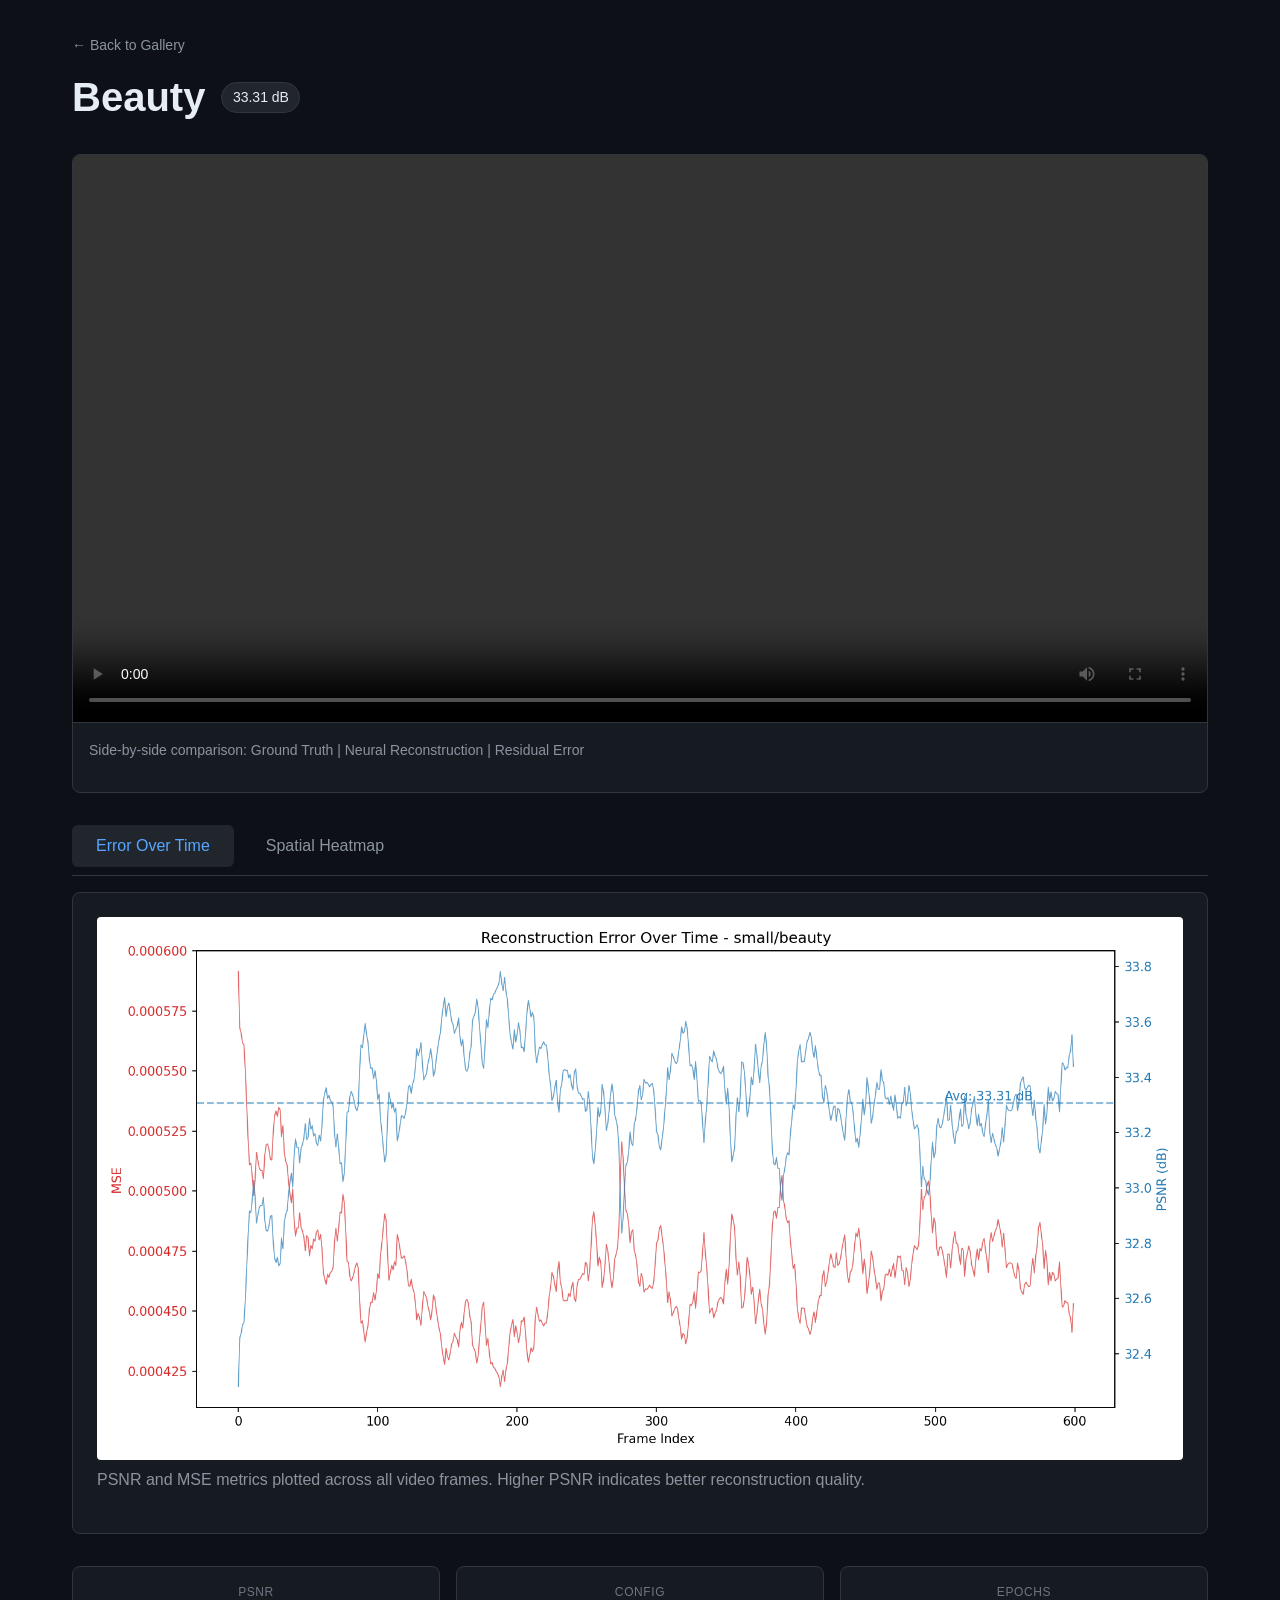
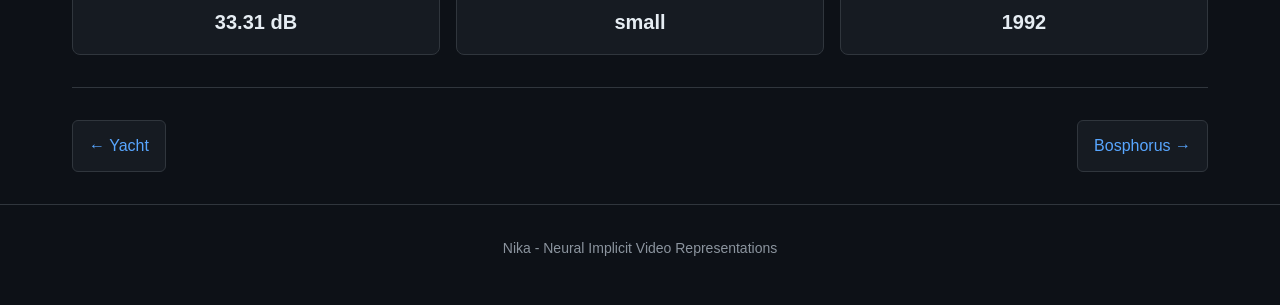
==== docs/videos/beauty.html @ c925d5ab "feat: static assets for github.io page" ====
<!DOCTYPE html>
<html lang="en">
<head>
    <meta charset="UTF-8">
    <meta name="viewport" content="width=device-width, initial-scale=1.0">
    <title>Beauty - Nika</title>
    <link rel="stylesheet" href="../css/style.css">
</head>
<body>
    <main class="container">
        <a href="../index.html" class="back-link">&larr; Back to Gallery</a>

        <div class="detail-header">
            <h1>Beauty</h1>
            <span class="psnr-badge">33.31 dB</span>
        </div>

        <section class="video-section">
            <div class="video-container">
                <video controls preload="metadata">
                    <source src="../assets/videos/small_beauty_comparison.mp4" type="video/mp4">
                    Your browser does not support the video tag.
                </video>
                <p class="video-caption">
                    Side-by-side comparison: Ground Truth | Neural Reconstruction | Residual Error
                </p>
            </div>
        </section>

        <section class="tabs">
            <div class="tab-buttons">
                <button class="tab-button active" data-tab="error-time">Error Over Time</button>
                <button class="tab-button" data-tab="spatial">Spatial Heatmap</button>
            </div>

            <div class="tab-content active" id="error-time">
                <div class="tab-panel">
                    <img src="../assets/plots/small_beauty_error_over_time.png"
                         alt="Beauty error over time"
                         class="lightbox-trigger">
                    <p>PSNR and MSE metrics plotted across all video frames. Higher PSNR indicates better reconstruction quality.</p>
                </div>
            </div>

            <div class="tab-content" id="spatial">
                <div class="tab-panel">
                    <img src="../assets/plots/small_beauty_spatial_heatmap.png"
                         alt="Beauty spatial heatmap"
                         class="lightbox-trigger">
                    <p>Spatial distribution of reconstruction error. Brighter regions indicate higher error concentrations.</p>
                </div>
            </div>
        </section>

        <section class="metadata-grid">
            <div class="metadata-item">
                <div class="metadata-label">PSNR</div>
                <div class="metadata-value">33.31 dB</div>
            </div>
            <div class="metadata-item">
                <div class="metadata-label">Config</div>
                <div class="metadata-value">small</div>
            </div>
            <div class="metadata-item">
                <div class="metadata-label">Epochs</div>
                <div class="metadata-value">1992</div>
            </div>
        </section>

        <nav class="video-nav">
            <a href="yacht.html" class="nav-link">&larr; Yacht</a>
            <a href="bosphorus.html" class="nav-link">Bosphorus &rarr;</a>
        </nav>
    </main>

    <div class="lightbox" id="lightbox">
        <button class="lightbox-close">&times;</button>
        <img src="" alt="Enlarged view">
    </div>

    <footer>
        <p>Nika - Neural Implicit Video Representations</p>
    </footer>

    <script src="../js/main.js"></script>
</body>
</html>
---- docs/css/style.css ----
/* Reset and base styles */
*, *::before, *::after {
    box-sizing: border-box;
    margin: 0;
    padding: 0;
}

:root {
    --bg-primary: #0d1117;
    --bg-secondary: #161b22;
    --bg-tertiary: #21262d;
    --text-primary: #e6edf3;
    --text-secondary: #8b949e;
    --text-muted: #6e7681;
    --accent: #58a6ff;
    --accent-hover: #79b8ff;
    --border: #30363d;
    --success: #3fb950;
    --warning: #d29922;
    --danger: #f85149;
    --card-shadow: 0 4px 6px rgba(0, 0, 0, 0.3);
    --transition: 0.2s ease;
}

html {
    font-size: 16px;
    scroll-behavior: smooth;
}

body {
    font-family: -apple-system, BlinkMacSystemFont, 'Segoe UI', 'Noto Sans', Helvetica, Arial, sans-serif;
    background-color: var(--bg-primary);
    color: var(--text-primary);
    line-height: 1.6;
    min-height: 100vh;
}

/* Typography */
h1, h2, h3, h4 {
    font-weight: 600;
    line-height: 1.25;
    margin-bottom: 0.5em;
}

h1 { font-size: 2.5rem; }
h2 { font-size: 1.75rem; }
h3 { font-size: 1.25rem; }

p {
    margin-bottom: 1em;
    color: var(--text-secondary);
}

a {
    color: var(--accent);
    text-decoration: none;
    transition: color var(--transition);
}

a:hover {
    color: var(--accent-hover);
}

ul {
    list-style-position: inside;
    margin-bottom: 1em;
    color: var(--text-secondary);
}

li {
    margin-bottom: 0.5em;
}

/* Layout */
.container {
    max-width: 1200px;
    margin: 0 auto;
    padding: 2rem;
}

/* Hero Section */
.hero {
    background: linear-gradient(135deg, var(--bg-secondary) 0%, var(--bg-primary) 100%);
    border-bottom: 1px solid var(--border);
    padding: 4rem 2rem;
    text-align: center;
}

.hero-content {
    max-width: 800px;
    margin: 0 auto;
}

.hero h1 {
    font-size: 3.5rem;
    background: linear-gradient(135deg, var(--accent) 0%, #a371f7 100%);
    -webkit-background-clip: text;
    -webkit-text-fill-color: transparent;
    background-clip: text;
    margin-bottom: 0.25em;
}

.hero .subtitle {
    font-size: 1.5rem;
    color: var(--text-primary);
    margin-bottom: 1rem;
}

.hero .description {
    font-size: 1.1rem;
    max-width: 600px;
    margin: 0 auto;
}

/* Gallery Section */
.gallery {
    margin-bottom: 3rem;
}

.gallery h2 {
    margin-bottom: 0.5rem;
}

.gallery-intro {
    margin-bottom: 2rem;
}

/* Card Grid */
.card-grid {
    display: grid;
    grid-template-columns: repeat(auto-fill, minmax(280px, 1fr));
    gap: 1.5rem;
}

.card {
    background: var(--bg-secondary);
    border: 1px solid var(--border);
    border-radius: 8px;
    overflow: hidden;
    transition: transform var(--transition), box-shadow var(--transition), border-color var(--transition);
    display: block;
    color: inherit;
}

.card:hover {
    transform: translateY(-4px);
    box-shadow: var(--card-shadow);
    border-color: var(--accent);
}

.card-image {
    aspect-ratio: 16 / 10;
    overflow: hidden;
    background: var(--bg-tertiary);
}

.card-image img {
    width: 100%;
    height: 100%;
    object-fit: cover;
    transition: transform var(--transition);
}

.card:hover .card-image img {
    transform: scale(1.05);
}

.card-content {
    padding: 1rem;
}

.card-content h3 {
    margin-bottom: 0.5rem;
    color: var(--text-primary);
}

.card-meta {
    display: flex;
    gap: 1rem;
    font-size: 0.875rem;
    color: var(--text-muted);
    margin-top: 0.75rem;
}

/* PSNR Badge */
.psnr-badge {
    display: inline-block;
    padding: 0.25em 0.75em;
    background: var(--bg-tertiary);
    border: 1px solid var(--border);
    border-radius: 20px;
    font-size: 0.875rem;
    font-weight: 500;
    color: var(--text-primary);
}


/* About Section */
.about {
    background: var(--bg-secondary);
    border: 1px solid var(--border);
    border-radius: 8px;
    padding: 2rem;
    margin-bottom: 2rem;
}

.about h2 {
    margin-bottom: 1rem;
}

.about ul {
    margin-left: 1rem;
}

/* Footer */
footer {
    text-align: center;
    padding: 2rem;
    border-top: 1px solid var(--border);
    color: var(--text-muted);
    font-size: 0.875rem;
}

/* Detail Page Styles */
.detail-header {
    display: flex;
    align-items: center;
    gap: 1rem;
    margin-bottom: 2rem;
    flex-wrap: wrap;
}

.detail-header h1 {
    margin-bottom: 0;
}

.back-link {
    display: inline-flex;
    align-items: center;
    gap: 0.5rem;
    color: var(--text-secondary);
    font-size: 0.875rem;
    margin-bottom: 1rem;
}

.back-link:hover {
    color: var(--accent);
}

/* Video Player */
.video-section {
    margin-bottom: 2rem;
}

.video-container {
    background: var(--bg-secondary);
    border: 1px solid var(--border);
    border-radius: 8px;
    overflow: hidden;
}

.video-container video {
    width: 100%;
    display: block;
}

.video-caption {
    padding: 1rem;
    font-size: 0.875rem;
    color: var(--text-secondary);
    border-top: 1px solid var(--border);
}

/* Tabs */
.tabs {
    margin-bottom: 2rem;
}

.tab-buttons {
    display: flex;
    gap: 0.5rem;
    margin-bottom: 1rem;
    border-bottom: 1px solid var(--border);
    padding-bottom: 0.5rem;
}

.tab-button {
    padding: 0.75rem 1.5rem;
    background: transparent;
    border: none;
    border-radius: 6px;
    color: var(--text-secondary);
    font-size: 1rem;
    cursor: pointer;
    transition: background var(--transition), color var(--transition);
}

.tab-button:hover {
    background: var(--bg-tertiary);
    color: var(--text-primary);
}

.tab-button.active {
    background: var(--bg-tertiary);
    color: var(--accent);
}

.tab-content {
    display: none;
}

.tab-content.active {
    display: block;
}

.tab-panel {
    background: var(--bg-secondary);
    border: 1px solid var(--border);
    border-radius: 8px;
    padding: 1.5rem;
}

.tab-panel img {
    max-width: 100%;
    height: auto;
    border-radius: 4px;
    cursor: pointer;
    transition: opacity var(--transition);
}

.tab-panel img:hover {
    opacity: 0.9;
}

/* Metadata Grid */
.metadata-grid {
    display: grid;
    grid-template-columns: repeat(auto-fit, minmax(150px, 1fr));
    gap: 1rem;
    margin-top: 1.5rem;
}

.metadata-item {
    background: var(--bg-secondary);
    border: 1px solid var(--border);
    border-radius: 8px;
    padding: 1rem;
    text-align: center;
}

.metadata-label {
    font-size: 0.75rem;
    text-transform: uppercase;
    letter-spacing: 0.05em;
    color: var(--text-muted);
    margin-bottom: 0.25rem;
}

.metadata-value {
    font-size: 1.25rem;
    font-weight: 600;
    color: var(--text-primary);
}

/* Navigation */
.video-nav {
    display: flex;
    justify-content: space-between;
    margin-top: 2rem;
    padding-top: 2rem;
    border-top: 1px solid var(--border);
}

.nav-link {
    display: flex;
    align-items: center;
    gap: 0.5rem;
    padding: 0.75rem 1rem;
    background: var(--bg-secondary);
    border: 1px solid var(--border);
    border-radius: 6px;
    transition: background var(--transition), border-color var(--transition);
}

.nav-link:hover {
    background: var(--bg-tertiary);
    border-color: var(--accent);
}

.nav-link.disabled {
    opacity: 0.5;
    pointer-events: none;
}

/* Lightbox */
.lightbox {
    display: none;
    position: fixed;
    top: 0;
    left: 0;
    width: 100%;
    height: 100%;
    background: rgba(0, 0, 0, 0.9);
    z-index: 1000;
    justify-content: center;
    align-items: center;
    padding: 2rem;
}

.lightbox.active {
    display: flex;
}

.lightbox img {
    max-width: 100%;
    max-height: 100%;
    object-fit: contain;
}

.lightbox-close {
    position: absolute;
    top: 1rem;
    right: 1rem;
    background: var(--bg-tertiary);
    border: none;
    color: var(--text-primary);
    width: 40px;
    height: 40px;
    border-radius: 50%;
    font-size: 1.5rem;
    cursor: pointer;
    display: flex;
    align-items: center;
    justify-content: center;
    transition: background var(--transition);
}

.lightbox-close:hover {
    background: var(--bg-secondary);
}

/* Responsive */
@media (max-width: 768px) {
    .hero {
        padding: 2rem 1rem;
    }

    .hero h1 {
        font-size: 2.5rem;
    }

    .hero .subtitle {
        font-size: 1.25rem;
    }

    .container {
        padding: 1rem;
    }

    .card-grid {
        grid-template-columns: 1fr;
    }

    .tab-buttons {
        flex-wrap: wrap;
    }

    .tab-button {
        flex: 1;
        min-width: 120px;
        text-align: center;
    }

    .detail-header {
        flex-direction: column;
        align-items: flex-start;
    }

    .video-nav {
        flex-direction: column;
        gap: 1rem;
    }

    .nav-link {
        justify-content: center;
    }
}
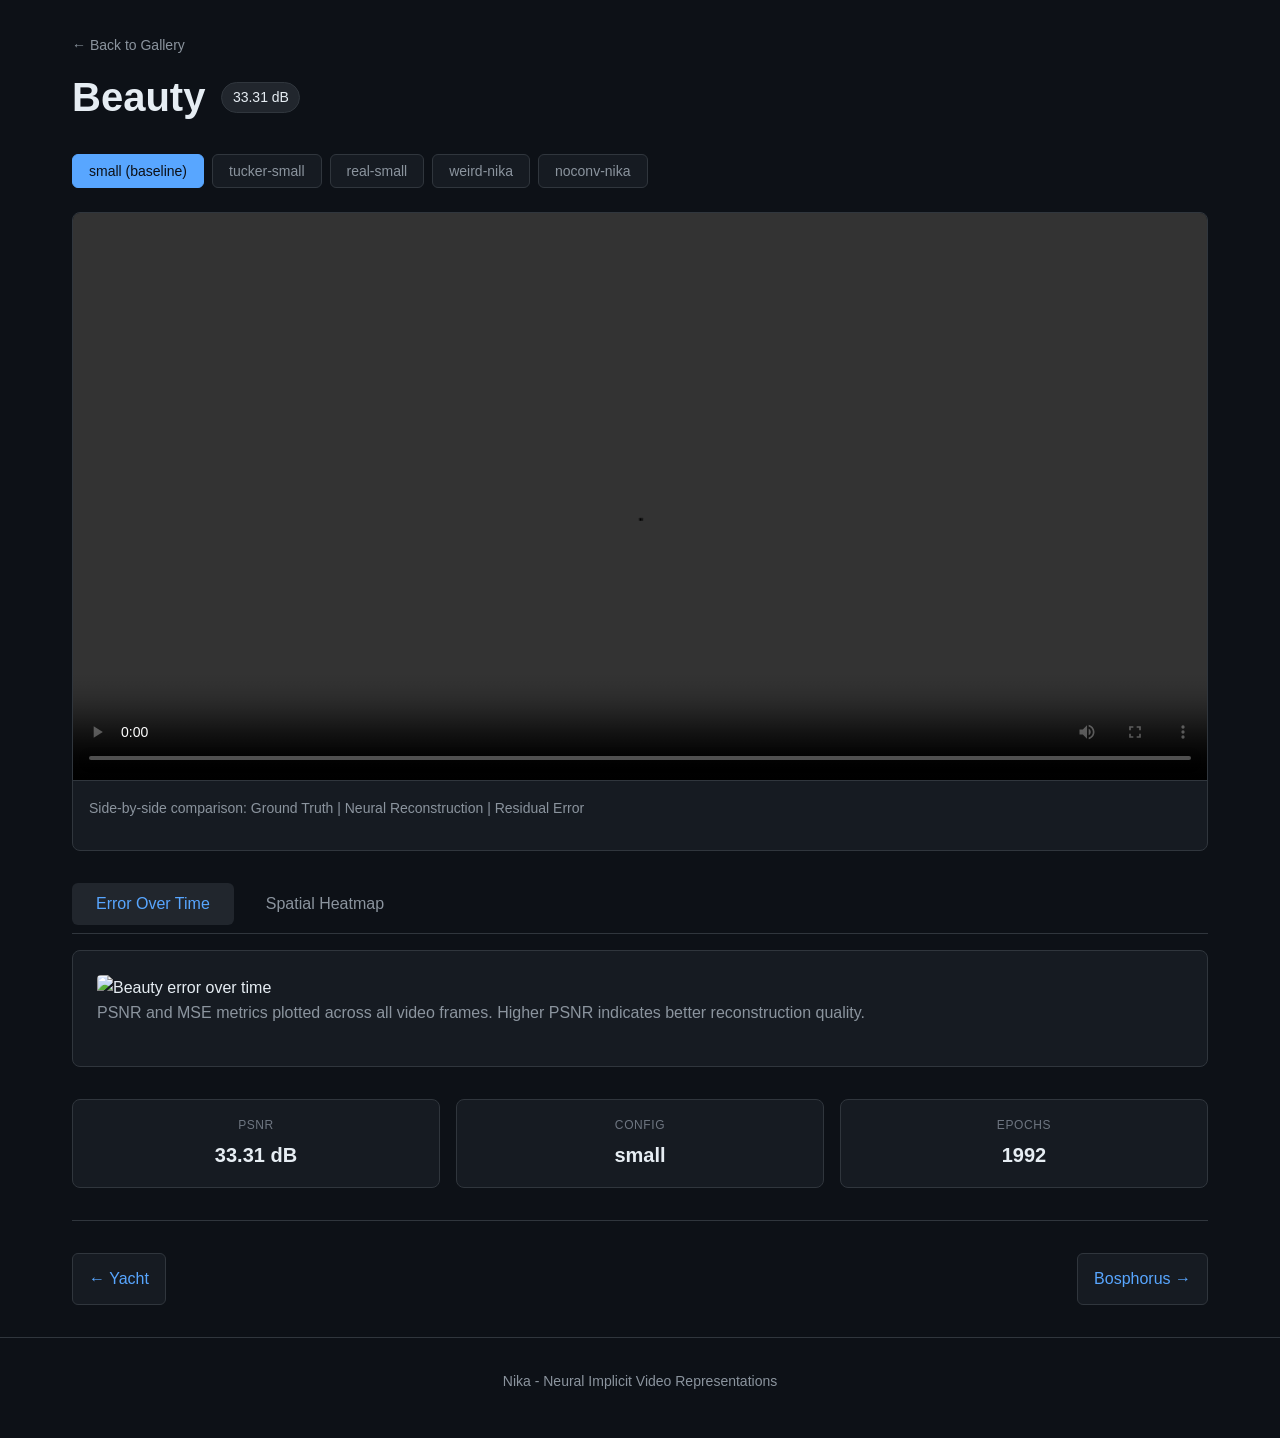
==== commit 1f1c3b3b: "feat: unify video pages with model selector and tabbed plots - Add model selector buttons to switch " ====
--- a/docs/videos/beauty.html
+++ b/docs/videos/beauty.html
@@ -12,13 +12,23 @@
 
         <div class="detail-header">
             <h1>Beauty</h1>
-            <span class="psnr-badge">33.31 dB</span>
+            <span class="psnr-badge" id="psnr-display">33.31 dB</span>
         </div>
+
+        <section class="model-selector">
+            <div class="model-buttons">
+                <button class="model-button active" data-model="small">small (baseline)</button>
+                <button class="model-button" data-model="tucker-small">tucker-small</button>
+                <button class="model-button" data-model="real-small">real-small</button>
+                <button class="model-button" data-model="weird-nika">weird-nika</button>
+                <button class="model-button" data-model="noconv-nika">noconv-nika</button>
+            </div>
+        </section>
 
         <section class="video-section">
             <div class="video-container">
-                <video controls preload="metadata">
-                    <source src="../assets/videos/small_beauty_comparison.mp4" type="video/mp4">
+                <video controls preload="metadata" id="comparison-video">
+                    <source src="https://nikanet.com/videos/small_beauty_comparison.mp4" type="video/mp4">
                     Your browser does not support the video tag.
                 </video>
                 <p class="video-caption">
@@ -35,8 +45,9 @@
 
             <div class="tab-content active" id="error-time">
                 <div class="tab-panel">
-                    <img src="../assets/plots/small_beauty_error_over_time.png"
+                    <img src="https://nikanet.com/plots/small_beauty_error_over_time.png"
                          alt="Beauty error over time"
+                         id="error-time-img"
                          class="lightbox-trigger">
                     <p>PSNR and MSE metrics plotted across all video frames. Higher PSNR indicates better reconstruction quality.</p>
                 </div>
@@ -44,8 +55,9 @@
 
             <div class="tab-content" id="spatial">
                 <div class="tab-panel">
-                    <img src="../assets/plots/small_beauty_spatial_heatmap.png"
+                    <img src="https://nikanet.com/plots/small_beauty_spatial_heatmap.png"
                          alt="Beauty spatial heatmap"
+                         id="spatial-img"
                          class="lightbox-trigger">
                     <p>Spatial distribution of reconstruction error. Brighter regions indicate higher error concentrations.</p>
                 </div>
@@ -55,15 +67,15 @@
         <section class="metadata-grid">
             <div class="metadata-item">
                 <div class="metadata-label">PSNR</div>
-                <div class="metadata-value">33.31 dB</div>
+                <div class="metadata-value" id="meta-psnr">33.31 dB</div>
             </div>
             <div class="metadata-item">
                 <div class="metadata-label">Config</div>
-                <div class="metadata-value">small</div>
+                <div class="metadata-value" id="meta-config">small</div>
             </div>
             <div class="metadata-item">
                 <div class="metadata-label">Epochs</div>
-                <div class="metadata-value">1992</div>
+                <div class="metadata-value" id="meta-epochs">1992</div>
             </div>
         </section>
 
@@ -82,6 +94,50 @@
         <p>Nika - Neural Implicit Video Representations</p>
     </footer>
 
+    <script>
+    const modelData = {
+        "small": {
+            video: "https://nikanet.com/videos/small_beauty_comparison.mp4",
+            errorTime: "https://nikanet.com/plots/small_beauty_error_over_time.png",
+            spatial: "https://nikanet.com/plots/small_beauty_spatial_heatmap.png",
+            psnr: "33.31 dB",
+            config: "small",
+            epochs: "1992"
+        },
+        "tucker-small": {
+            video: "https://nikanet.com/videos/tucker-small-beauty-epoch1492-psnr33.23_comparison.mp4",
+            errorTime: "https://nikanet.com/videos/tucker-small-beauty-epoch1492-psnr33.23_error_over_time.png",
+            spatial: "https://nikanet.com/videos/tucker-small-beauty-epoch1492-psnr33.23_spatial_heatmap.png",
+            psnr: "33.23 dB",
+            config: "tucker-small",
+            epochs: "1492"
+        },
+        "real-small": {
+            video: "https://nikanet.com/videos/real-small-beauty-epoch1480-psnr32.68_comparison.mp4",
+            errorTime: "https://nikanet.com/videos/real-small-beauty-epoch1480-psnr32.68_error_over_time.png",
+            spatial: "https://nikanet.com/videos/real-small-beauty-epoch1480-psnr32.68_spatial_heatmap.png",
+            psnr: "32.68 dB",
+            config: "real-small",
+            epochs: "1480"
+        },
+        "weird-nika": {
+            video: "https://nikanet.com/videos/weird-nika-beauty-epoch1478-psnr32.74_comparison.mp4",
+            errorTime: "https://nikanet.com/videos/weird-nika-beauty-epoch1478-psnr32.74_error_over_time.png",
+            spatial: "https://nikanet.com/videos/weird-nika-beauty-epoch1478-psnr32.74_spatial_heatmap.png",
+            psnr: "32.74 dB",
+            config: "weird-nika",
+            epochs: "1478"
+        },
+        "noconv-nika": {
+            video: "https://nikanet.com/videos/noconv-nika-beauty-epoch1496-psnr31.28_comparison.mp4",
+            errorTime: "https://nikanet.com/videos/noconv-nika-beauty-epoch1496-psnr31.28_error_over_time.png",
+            spatial: "https://nikanet.com/videos/noconv-nika-beauty-epoch1496-psnr31.28_spatial_heatmap.png",
+            psnr: "31.28 dB",
+            config: "noconv-nika",
+            epochs: "1496"
+        }
+    };
+    </script>
     <script src="../js/main.js"></script>
 </body>
 </html>
--- a/docs/css/style.css
+++ b/docs/css/style.css
@@ -271,6 +271,114 @@
     border-top: 1px solid var(--border);
 }
 
+/* Ablation Pages */
+.ablation-intro {
+    margin-bottom: 1.5rem;
+    color: var(--text-secondary);
+}
+
+.ablation-grid {
+    display: grid;
+    gap: 1.5rem;
+}
+
+.ablation-card {
+    background: var(--bg-secondary);
+    border: 1px solid var(--border);
+    border-radius: 8px;
+    overflow: hidden;
+}
+
+.ablation-card-header {
+    display: flex;
+    align-items: center;
+    justify-content: space-between;
+    gap: 1rem;
+    padding: 1rem 1.25rem 0.5rem;
+    border-bottom: 1px solid var(--border);
+}
+
+.ablation-card-header h2 {
+    margin: 0;
+    font-size: 1.1rem;
+}
+
+.ablation-meta {
+    display: flex;
+    flex-wrap: wrap;
+    gap: 1rem;
+    padding: 0.5rem 1.25rem 1rem;
+    font-size: 0.875rem;
+    color: var(--text-muted);
+}
+
+.ablation-video video {
+    width: 100%;
+    display: block;
+}
+
+.ablation-plots {
+    display: grid;
+    grid-template-columns: repeat(auto-fit, minmax(240px, 1fr));
+    gap: 1rem;
+    padding: 1rem 1.25rem 1.5rem;
+    border-top: 1px solid var(--border);
+    background: var(--bg-secondary);
+}
+
+.ablation-plot img {
+    width: 100%;
+    height: auto;
+    border-radius: 4px;
+    cursor: pointer;
+    transition: opacity var(--transition);
+}
+
+.ablation-plot img:hover {
+    opacity: 0.9;
+}
+
+.ablation-plot p {
+    margin-top: 0.5rem;
+    font-size: 0.85rem;
+    color: var(--text-secondary);
+}
+
+/* Model Selector */
+.model-selector {
+    margin-bottom: 1.5rem;
+}
+
+.model-buttons {
+    display: flex;
+    flex-wrap: wrap;
+    gap: 0.5rem;
+}
+
+.model-button {
+    padding: 0.5rem 1rem;
+    background: var(--bg-secondary);
+    border: 1px solid var(--border);
+    border-radius: 6px;
+    color: var(--text-secondary);
+    font-size: 0.875rem;
+    cursor: pointer;
+    transition: background var(--transition), color var(--transition), border-color var(--transition);
+}
+
+.model-button:hover {
+    background: var(--bg-tertiary);
+    color: var(--text-primary);
+    border-color: var(--text-muted);
+}
+
+.model-button.active {
+    background: var(--accent);
+    color: var(--bg-primary);
+    border-color: var(--accent);
+    font-weight: 500;
+}
+
 /* Tabs */
 .tabs {
     margin-bottom: 2rem;
@@ -476,6 +584,11 @@
         align-items: flex-start;
     }
 
+    .ablation-card-header {
+        flex-direction: column;
+        align-items: flex-start;
+    }
+
     .video-nav {
         flex-direction: column;
         gap: 1rem;
